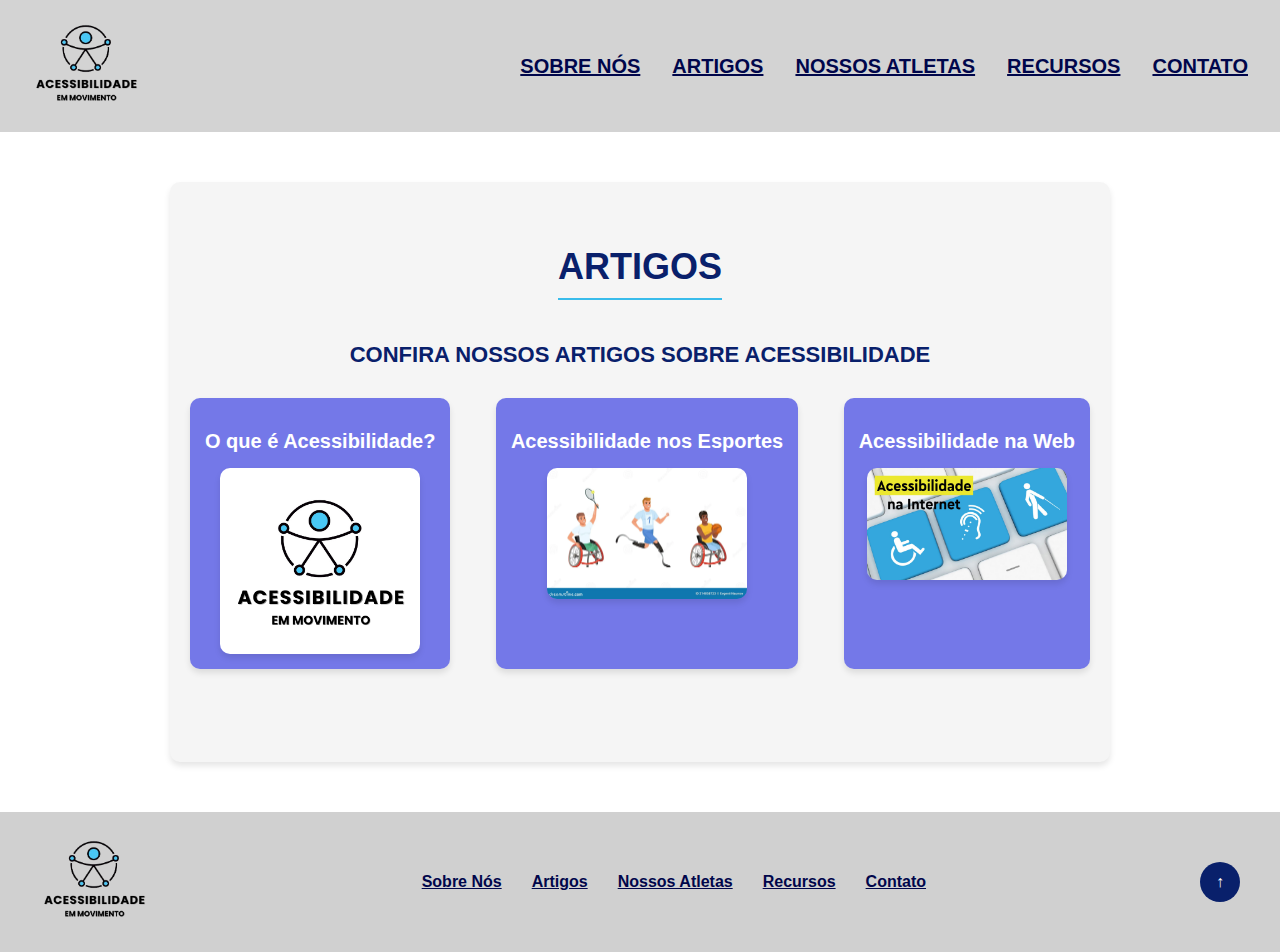
==== html/artigos.html @ c0fb9eb9 "Subindo - Site" ====
<html lang="pt-br">
<head>
    <meta charset="UTF-8">
    <meta name="viewport" content="width=device-width, initial-scale=1.0">
    <meta name="description" content="Leia e Acesse Artigos relacionados à acessibilidade no dia a dia e com esportes">
    <link rel="stylesheet" href="../css/artigos.css">
    <title>Acessibilidade em Movimento - Artigos</title>
</head>
<body>
    <header class="header">
        <div class="logo">
            <a href="../index.html">
                <img src="../img/LogoSite png.png" alt="Logo da Acessibilidade em Movimento">
            </a>
        </div>
        <nav class="menu">
            <ul class="menu_nav">
                <li><a href="./sobre.html">Sobre Nós</a></li>
                <li><a href="./artigos.html">Artigos</a></li>
                <li><a href="./atletas.html">Nossos Atletas</a></li>
                <li><a href="./recursos.html">Recursos</a></li>
                <li><a href="./contato.html">Contato</a></li>
            </ul>
        </nav>
    </header>

    <main>
        <section class="ArtigosSite">
            <h1>Artigos</h1>
            <h3>Confira nossos Artigos sobre Acessibilidade</h3>
            <div class="articles">
                <div class="article">
                    <h2>O que é Acessibilidade?</h2>
                    <a href="https://www.scielo.br/j/rbee/a/qSWZwLwt63QkXHLJjtK5h6c/">
                        <img src="../img/LogoSiteArtigo.png" alt="Artigo: O que é Acessibilidade">
                    </a>
                </div>
                <div class="article">
                    <h2>Acessibilidade nos Esportes</h2>
                    <a href="https://www.scielo.br/j/mov/a/cJjHyJZJ9749ZxDV3RffNTs/">
                        <img src="../img/imgArtigosEsporte.webp" alt="Artigo: Acessibilidade nos Esportes">
                    </a>
                </div>
                <div class="article">
                    <h2>Acessibilidade na Web</h2>
                    <a href="https://books-sol.sbc.org.br/index.php/sbc/catalog/download/72/313/570-1?inline=1">
                        <img src="../img/imgArtigosWeb.jpg" alt="Artigo: Acessibilidade na Web">
                    </a>
                </div>
            </div>
        </section>
    </main>



    <footer>
        <div class="footer-content">
            <img src="../img/LogoSite png.png" alt="Logo da Acessibilidade em Movimento">
            <ul class="menu-footer">
                <li><a href="./sobre.html">Sobre Nós</a></li>
                <li><a href="./artigos.html">Artigos</a></li>
                <li><a href="./atletas.html">Nossos Atletas</a></li>
                <li><a href="./recursos.html">Recursos</a></li>
                <li><a href="./contato.html">Contato</a></li>
            </ul>
            <button id="scrollToTop" aria-label="Voltar ao topo">↑</button>
        </div>
    </footer>
    <script src="../js/botão.js"></script>
</body>
</html>
---- css/artigos.css ----
body {
    margin: 0;
    padding: 0;
    font-family: Arial, Helvetica, sans-serif;
}

.header {
    display: flex;
    justify-content: space-between;
    align-items: center;
    background-color: #d3d3d3;
    padding: 1rem 2rem;
}

.logo img {
    height: 100px;
}

.menu_nav {
    display: flex;
    gap: 2rem;
    list-style: none;
    margin: 0;
    padding: 0;
}

.menu_nav li a {

    color: #00064B;
    font-size: 20px;
    font-weight: bold;
    text-transform: uppercase;
}

.menu_nav li a:hover {
    color: white;
}



/* Seção Artigos */
.ArtigosSite {
    max-width: 900px;
    margin: 50px auto;
    padding: 40px 20px;
    background-color: whitesmoke;
    box-shadow: 0 4px 6px rgba(0, 0, 0, 0.1);
    border-radius: 10px;
    text-align: center;
    min-height: 500px;
}

.ArtigosSite h1 {
    font-size: 36px;
    color: #09206b;
    margin-bottom: 20px;
    border-bottom: 2px solid #39bceb;
    display: inline-block;
    padding-bottom: 10px;
    text-transform: uppercase;
}

.ArtigosSite h3 {
    font-size: 22px;
    color: #09206b;
    margin-bottom: 30px;
    text-transform: uppercase;
}

/* Lista de artigos */
.articles {
    display: flex;
    justify-content: space-between;
    gap: 40px;
}

.article {
    max-width: 500px;
    min-height: 200px;
    text-align: center;
    background-color: #7478e8;
    padding: 15px;
    border-radius: 10px;
    box-shadow: 0 4px 6px rgba(0, 0, 0, 0.1);
}

.article h2 {
    font-size: 20px;
    color: white;
    margin-bottom: 15px;
}

.article img {
    width: 200px;
    border-radius: 10px;
    box-shadow: 0 4px 6px rgba(0, 0, 0, 0.1);
    cursor: pointer;
    transition: transform 0.3s ease-in-out;
}

.article img:hover {
    transform: scale(1.25);
}



/*FOOTER*/
footer {
    background-color: #d0d0d0;
    padding: 20px 40px;
}

.footer-content {
    display: flex;
    justify-content: space-between;
    align-items: center;
}

footer img {
    height: 100px;
}

.menu-footer {
    display: flex;
    gap: 30px;
    list-style: none;
    padding: 0;
    margin: 0;
}

.menu-footer li a {
   
    color: #00064B;
    font-weight: bold;
    font-size: 16px;
    transition: color 0.3s;
}

.menu-footer li a:hover {
    color: #fff;
}

footer button {
    background-color: #09206b;
    color: #fff;
    border: none;
    border-radius: 50%;
    width: 40px;
    height: 40px;
    cursor: pointer;
    font-size: 16px;
}

footer button:hover {
    background-color: #39bceb;
}
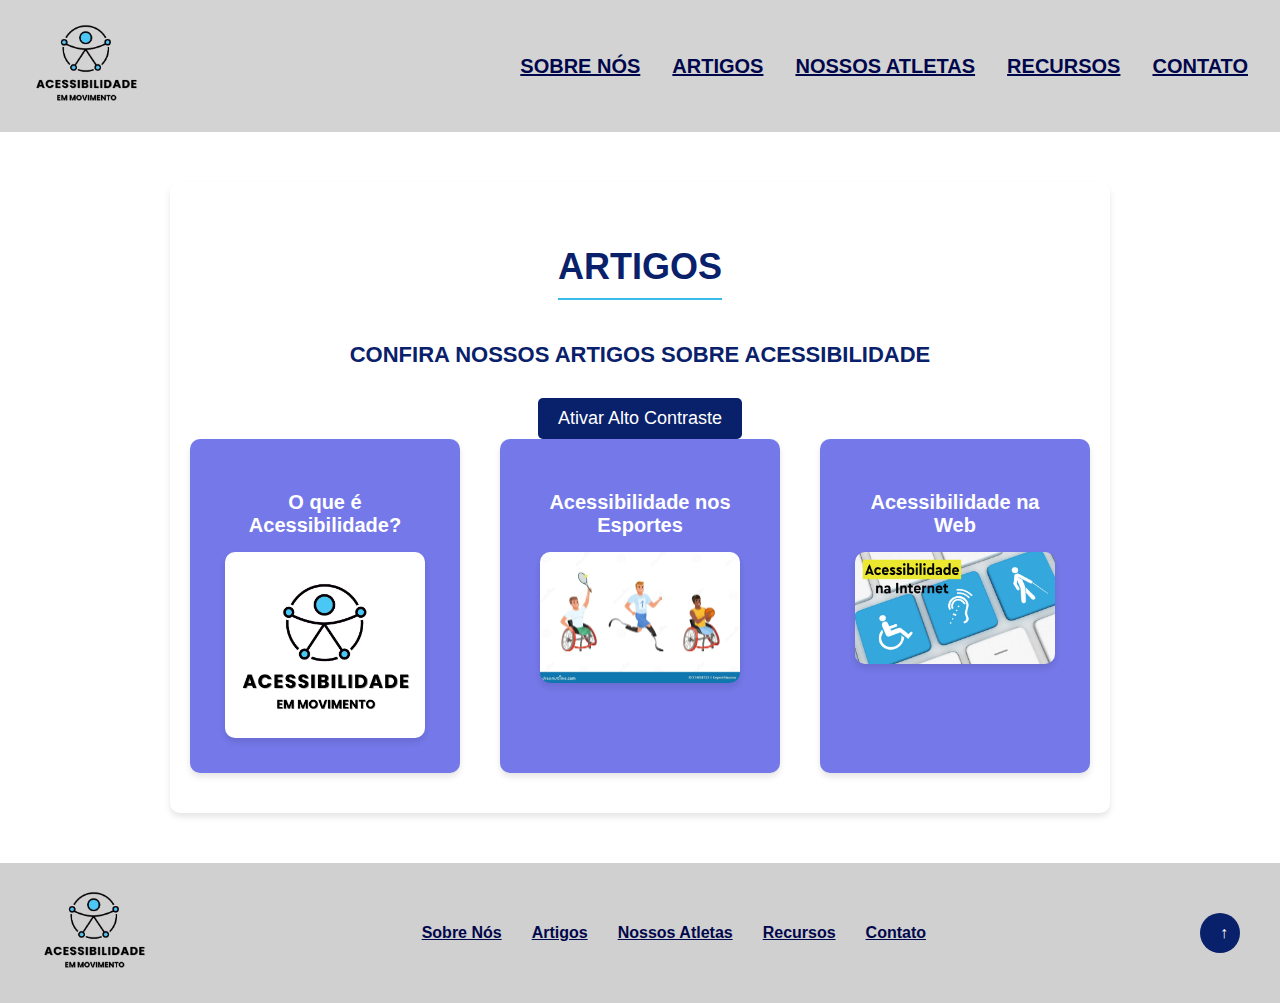
==== commit 545176e7: "AC" ====
--- a/html/artigos.html
+++ b/html/artigos.html
@@ -28,6 +28,7 @@
         <section class="ArtigosSite">
             <h1>Artigos</h1>
             <h3>Confira nossos Artigos sobre Acessibilidade</h3>
+            <button id="modo-contraste">Ativar Alto Contraste</button>
             <div class="articles">
                 <div class="article">
                     <h2>O que é Acessibilidade?</h2>
@@ -67,5 +68,6 @@
         </div>
     </footer>
     <script src="../js/botão.js"></script>
+    <script src="../js/recursos.js"></script>
 </body>
 </html>--- a/css/artigos.css
+++ b/css/artigos.css
@@ -43,7 +43,6 @@
     max-width: 900px;
     margin: 50px auto;
     padding: 40px 20px;
-    background-color: whitesmoke;
     box-shadow: 0 4px 6px rgba(0, 0, 0, 0.1);
     border-radius: 10px;
     text-align: center;
@@ -79,7 +78,7 @@
     min-height: 200px;
     text-align: center;
     background-color: #7478e8;
-    padding: 15px;
+    padding: 35px;
     border-radius: 10px;
     box-shadow: 0 4px 6px rgba(0, 0, 0, 0.1);
 }
@@ -100,6 +99,35 @@
 
 .article img:hover {
     transform: scale(1.25);
+}
+button {
+    background-color: #09206b;
+    color: #fff;
+    border: none;
+    border-radius: 5px;
+    padding: 10px 20px;
+    font-size: 18px;
+    cursor: pointer;
+    transition: background-color 0.3s ease-in-out, transform 0.3s ease-in-out;
+}
+
+button:hover {
+    background-color: #39bceb;
+    transform: scale(1.05);
+}
+
+/* Alto Contraste */
+body.alto-contraste {
+    background-color: #000;
+    color: #fff;
+}
+
+body.alto-contraste p,
+body.alto-contraste h2, body.alto-contraste h1, body.alto-contraste h3 {
+    color: #fff;
+}
+body.alto-contraste h2{
+    border-bottom: 2px solid #a74706;
 }
 
 
